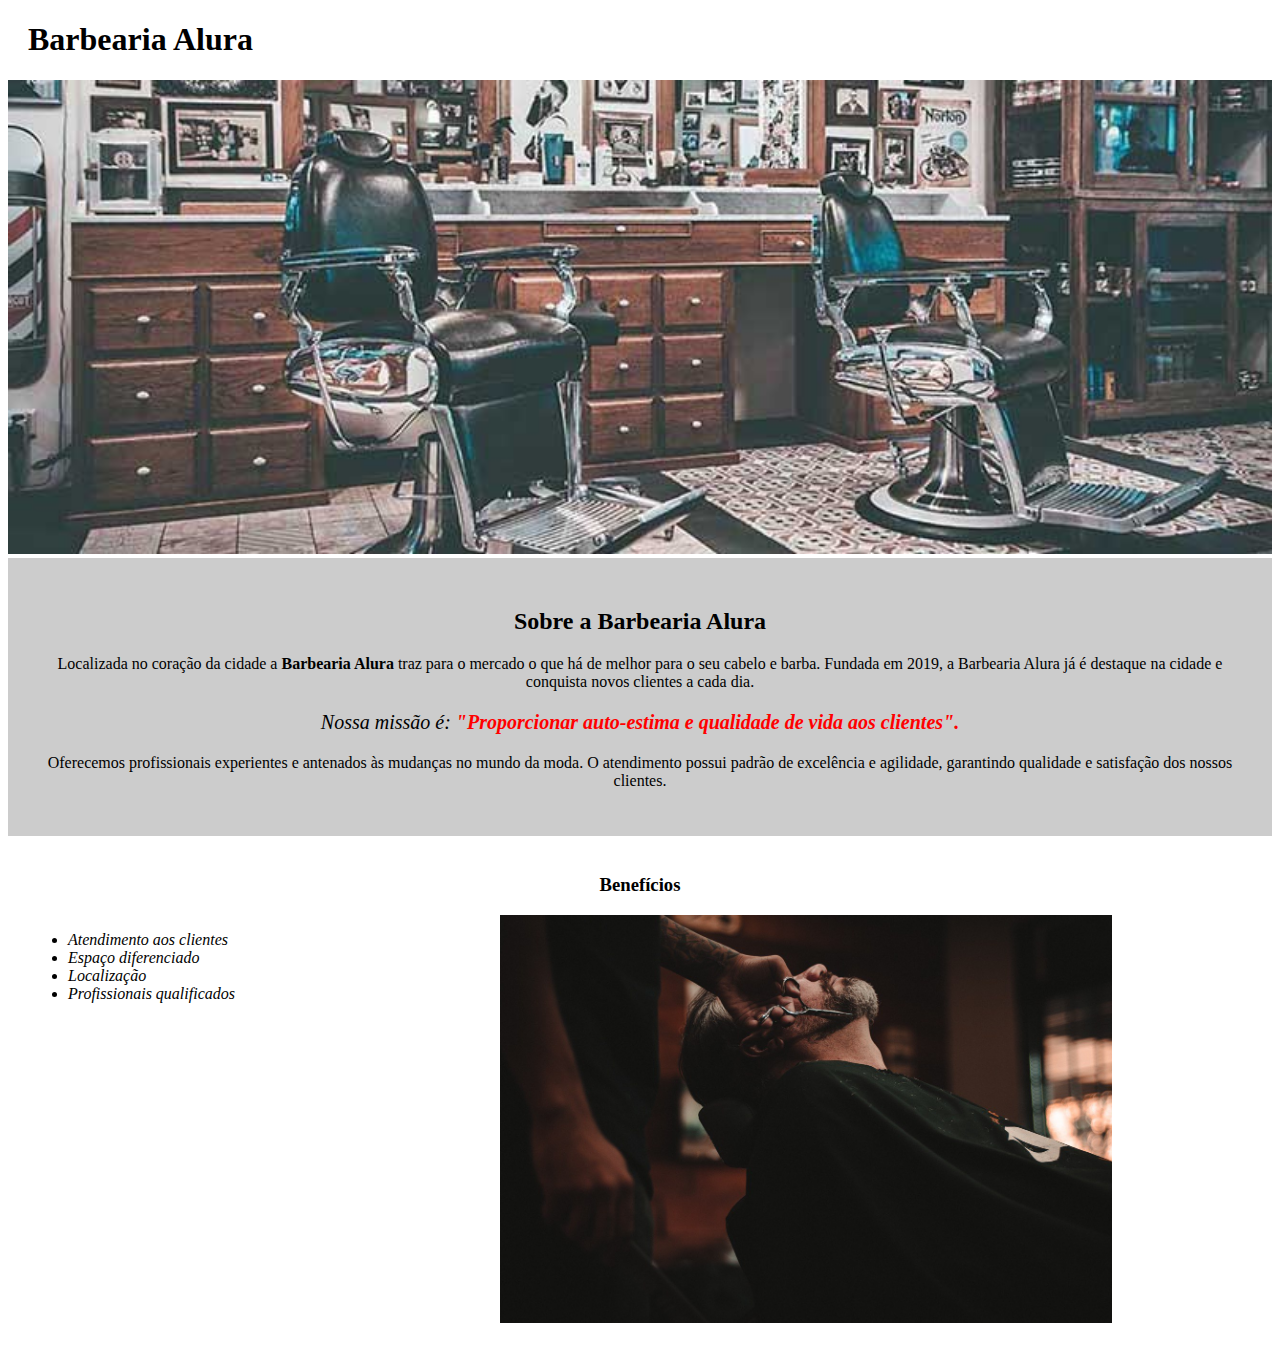
==== index.html @ f3c0d8a9 "primeiro commit" ====
<!DOCTYPE html>
<html lang="pt-br">

    <head>
        <meta charset="UTF-8">
        <title>Barbearia Alura</title>
        <link rel="stylesheet" href="style-home.css">

    </head>

    <body>
        <header>
            <h1 class="tituloprincipal">Barbearia Alura</h1> 
        </header>

        <img id="banner" src="img/banner.jpg">
        <div class="principal">
            <h2 class="titulocentralizado">Sobre a Barbearia Alura</h2>

            <p>Localizada no coração da cidade a <strong>Barbearia Alura</strong> traz para o mercado o que há de melhor para o seu cabelo e barba. Fundada em 2019, a Barbearia Alura já é destaque na cidade e conquista novos clientes a cada dia.</p>
        
            <p id= "missao"><em>Nossa missão é: <strong>"Proporcionar auto-estima e qualidade de vida aos clientes".</strong></em></p>
            <p>Oferecemos profissionais experientes e antenados às mudanças no mundo da moda. O atendimento possui padrão de excelência e agilidade, garantindo qualidade e satisfação dos nossos clientes.</p>
        </div>

        <div class="beneficios">
        <h3 class="titulocentralizado">Benefícios</h3>

        <ul>
            <li class="itens">Atendimento aos clientes</li>
            <li class="itens">Espaço diferenciado</li>
            <li class="itens">Localização</li>
            <li class="itens">Profissionais qualificados</li>
        </ul>
        <img src="img/beneficios.jpg" class="imagembeneficios">


        </div>


    </body>


    </html>
---- style-home.css ----
#banner{
    width: 100%;
}
.principal{
    background: #cccccc;
    padding: 30px;
}

.tituloprincipal {
padding-left: 20px;
}

.titulocentralizado{
    text-align: center;
}

p{
    text-align: center;
    
}

#missao{
    font-size: 20px; 
}


em strong {
    color: #ff0000;
}

.itens {
    font-style: italic;
}

.beneficios{
    background: #ffffff;
    padding: 20px;
}


ul{
    display: inline-block;
    vertical-align: top;
    width: 20%;
    margin-right: 15%;
}

.imagembeneficios{
    width: 50%;
}
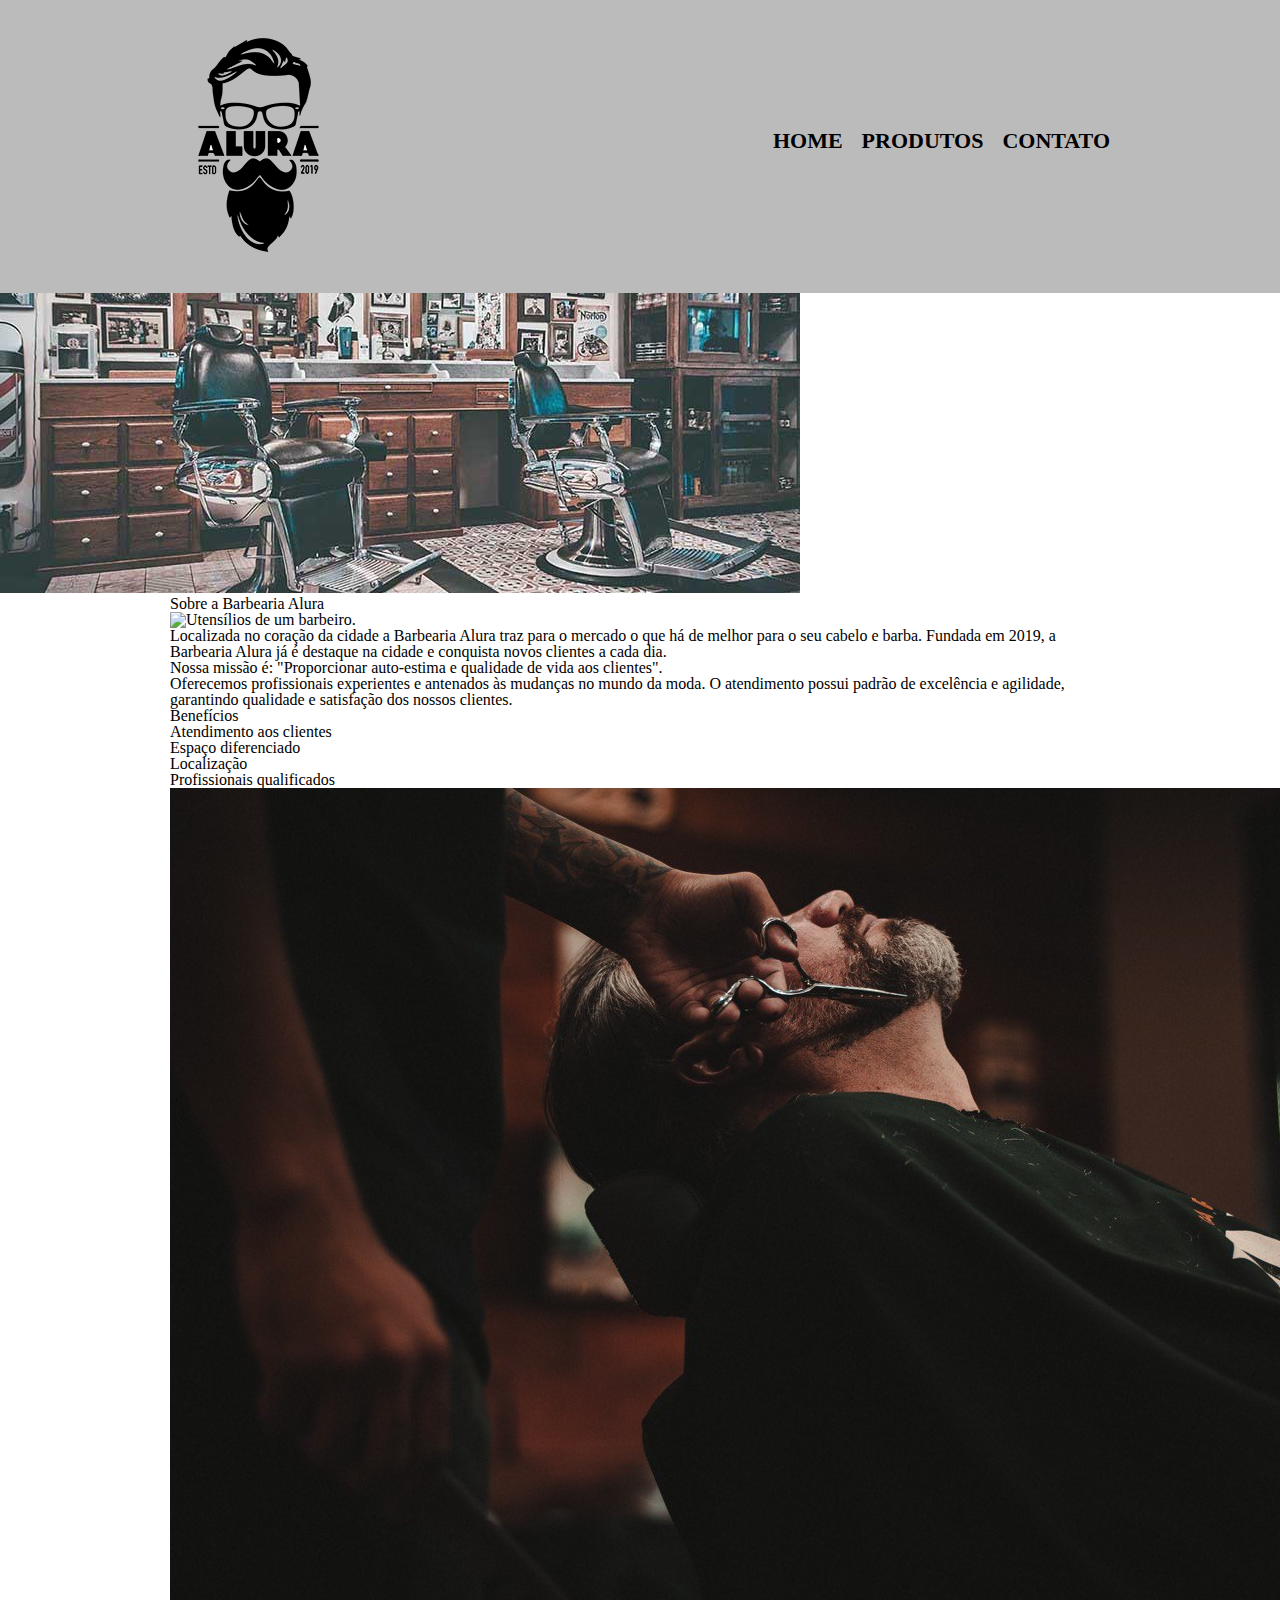
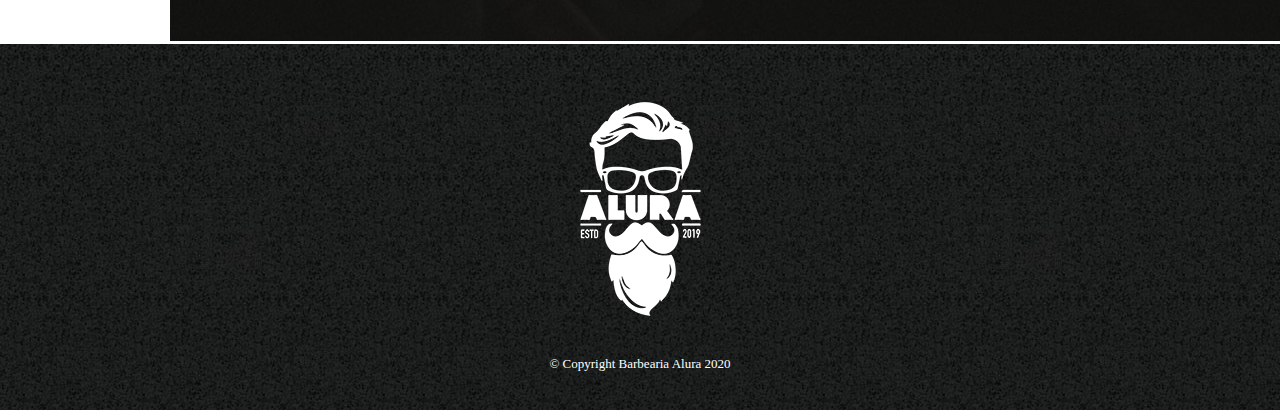
==== commit cba79e36: "atualizacao página incial" ====
--- a/index.html
+++ b/index.html
@@ -4,40 +4,59 @@
     <head>
         <meta charset="UTF-8">
         <title>Barbearia Alura</title>
-        <link rel="stylesheet" href="style-home.css">
+        <link rel="stylesheet" href="reset.css">
+        <link rel="stylesheet" href="style.css">
 
     </head>
 
     <body>
         <header>
-            <h1 class="tituloprincipal">Barbearia Alura</h1> 
+            <div class="caixa">
+                <h1><img src="img/logo.png"></h1>
+
+                <nav>
+                    <ul>
+                    <li><a href="index.html">Home</a></li>
+                    <li><a href="produtos.html">Produtos</a></li>
+                    <li><a href="contato.html">Contato</a></li>
+                    </ul>
+                </nav>
+            </div>
         </header>
 
-        <img id="banner" src="img/banner.jpg">
-        <div class="principal">
-            <h2 class="titulocentralizado">Sobre a Barbearia Alura</h2>
+        <img class="banner" src="img/banner.jpg">
 
-            <p>Localizada no coração da cidade a <strong>Barbearia Alura</strong> traz para o mercado o que há de melhor para o seu cabelo e barba. Fundada em 2019, a Barbearia Alura já é destaque na cidade e conquista novos clientes a cada dia.</p>
+        <main>
+            <section class="principal">
+                <h2 class="titulo-principal">Sobre a Barbearia Alura</h2>
+
+                <img class="utensilios" src="img/utensilios.jpg" alt="Utensílios de um barbeiro.">
+
+                <p>Localizada no coração da cidade a <strong>Barbearia Alura</strong> traz para o mercado o que há de melhor para o seu cabelo e barba. Fundada em 2019, a Barbearia Alura já é destaque na cidade e conquista novos clientes a cada dia.</p>
+            
+                <p id= "missao"><em>Nossa missão é: <strong>"Proporcionar auto-estima e qualidade de vida aos clientes".</strong></em></p>
+                <p>Oferecemos profissionais experientes e antenados às mudanças no mundo da moda. O atendimento possui padrão de excelência e agilidade, garantindo qualidade e satisfação dos nossos clientes.</p>
+            </section>
+
+            <section class="beneficios">
+                <h3 class="titulo-principal">Benefícios</h3>
+
+                <ul>
+                    <li class="itens">Atendimento aos clientes</li>
+                    <li class="itens">Espaço diferenciado</li>
+                    <li class="itens">Localização</li>
+                    <li class="itens">Profissionais qualificados</li>
+                </ul>
+                <img src="img/beneficios.jpg" class="imagembeneficios">
+            </section>
+
+        </main>
+
+        <footer>
+            <img src="img/logo-branco.png">
+            <p class="copyrights">&copy; Copyright Barbearia Alura 2020</p>
+        </footer>
         
-            <p id= "missao"><em>Nossa missão é: <strong>"Proporcionar auto-estima e qualidade de vida aos clientes".</strong></em></p>
-            <p>Oferecemos profissionais experientes e antenados às mudanças no mundo da moda. O atendimento possui padrão de excelência e agilidade, garantindo qualidade e satisfação dos nossos clientes.</p>
-        </div>
-
-        <div class="beneficios">
-        <h3 class="titulocentralizado">Benefícios</h3>
-
-        <ul>
-            <li class="itens">Atendimento aos clientes</li>
-            <li class="itens">Espaço diferenciado</li>
-            <li class="itens">Localização</li>
-            <li class="itens">Profissionais qualificados</li>
-        </ul>
-        <img src="img/beneficios.jpg" class="imagembeneficios">
-
-
-        </div>
-
-
     </body>
 
 
--- a/style.css
+++ b/style.css
@@ -0,0 +1,159 @@
+ header{
+     background: #bbbbbb;
+     padding: 20px 0;
+ }
+
+ .caixa {
+    position: relative;
+    width: 940px;
+    margin: 0 auto;
+ }
+
+
+ nav {
+     position: absolute;
+     top: 110px;
+     right: 0;
+ }
+
+
+nav li {
+    display: inline;
+    margin: 0 0 0 15px;
+
+}
+
+nav a {
+    text-transform: uppercase;
+    color: #000000;
+    font-weight: bold;
+    font-size: 22px;
+    text-decoration: none;
+
+}
+
+nav a:hover {
+    color: #c78c19;
+    text-decoration: underline;
+}
+
+
+.produtos{
+    width: 940px;
+    margin: 0 auto;
+    padding: 50px 0;
+   
+}
+
+.produtos li {
+    display: inline-block;
+    text-align: center;
+    width: 30%;
+    vertical-align: top;
+    margin: 0 1.5%;
+    padding: 30px 20px;
+    box-sizing: border-box;
+    border: 2px solid #000000;
+    border-radius: 10px;
+}
+
+
+.produtos li:hover {
+    border-color: #c78c19;
+}
+
+.produtos li:active {
+    border-color: #088c19;
+}
+
+.produtos li:hover h2 {
+    font-size: 34px;
+}
+
+.produtos h2 {
+    font-size: 30px;
+    font-weight: bold;
+}
+
+.produto-preco {
+    font-size: 22px;
+    font-weight: bold;
+    margin-top: 10px;
+}
+
+.produto-descricao {
+    font-size: 18px;
+}
+
+footer {
+    text-align: center;
+    background: url("img/bg.jpg");
+    padding: 40px 0;
+
+}
+
+.copyrights {
+    color: #ffffff;
+    font-size: 13px;
+    margin: 20px 0 0;
+}
+
+main {
+    width: 940px;
+    margin: 0 auto;
+
+}
+
+form {
+    margin: 40px 0;
+}
+
+form label, form legend {
+    display: block;
+    font-size: 20px;
+    margin: 0 0 10px;
+}
+
+.input-padrao {
+    display: block;
+    margin: 0 0 20px;
+    padding: 10px 25px;
+    width: 50%;
+}
+
+.checkbox {
+    margin: 20px 0;
+}
+
+.enviar {
+    width: 40%;
+    padding: 15px 0;
+    background: orange;
+    color: white;
+    font-weight: bold;
+    font-size: 18px;
+    border: none;
+    border-radius: 5px;
+    transition: 1s all;
+    cursor: pointer;
+}
+
+.enviar:hover {
+    background: darkorange;
+    transform: scale(1.2);
+}
+
+table {
+    margin: 20px 0 40px;
+}
+
+thead {
+    background: #555555;
+    color: white;
+    font-weight: bold;
+}
+
+td, th {
+    border: 1px solid #000000;
+    padding: 8px 20px;
+}
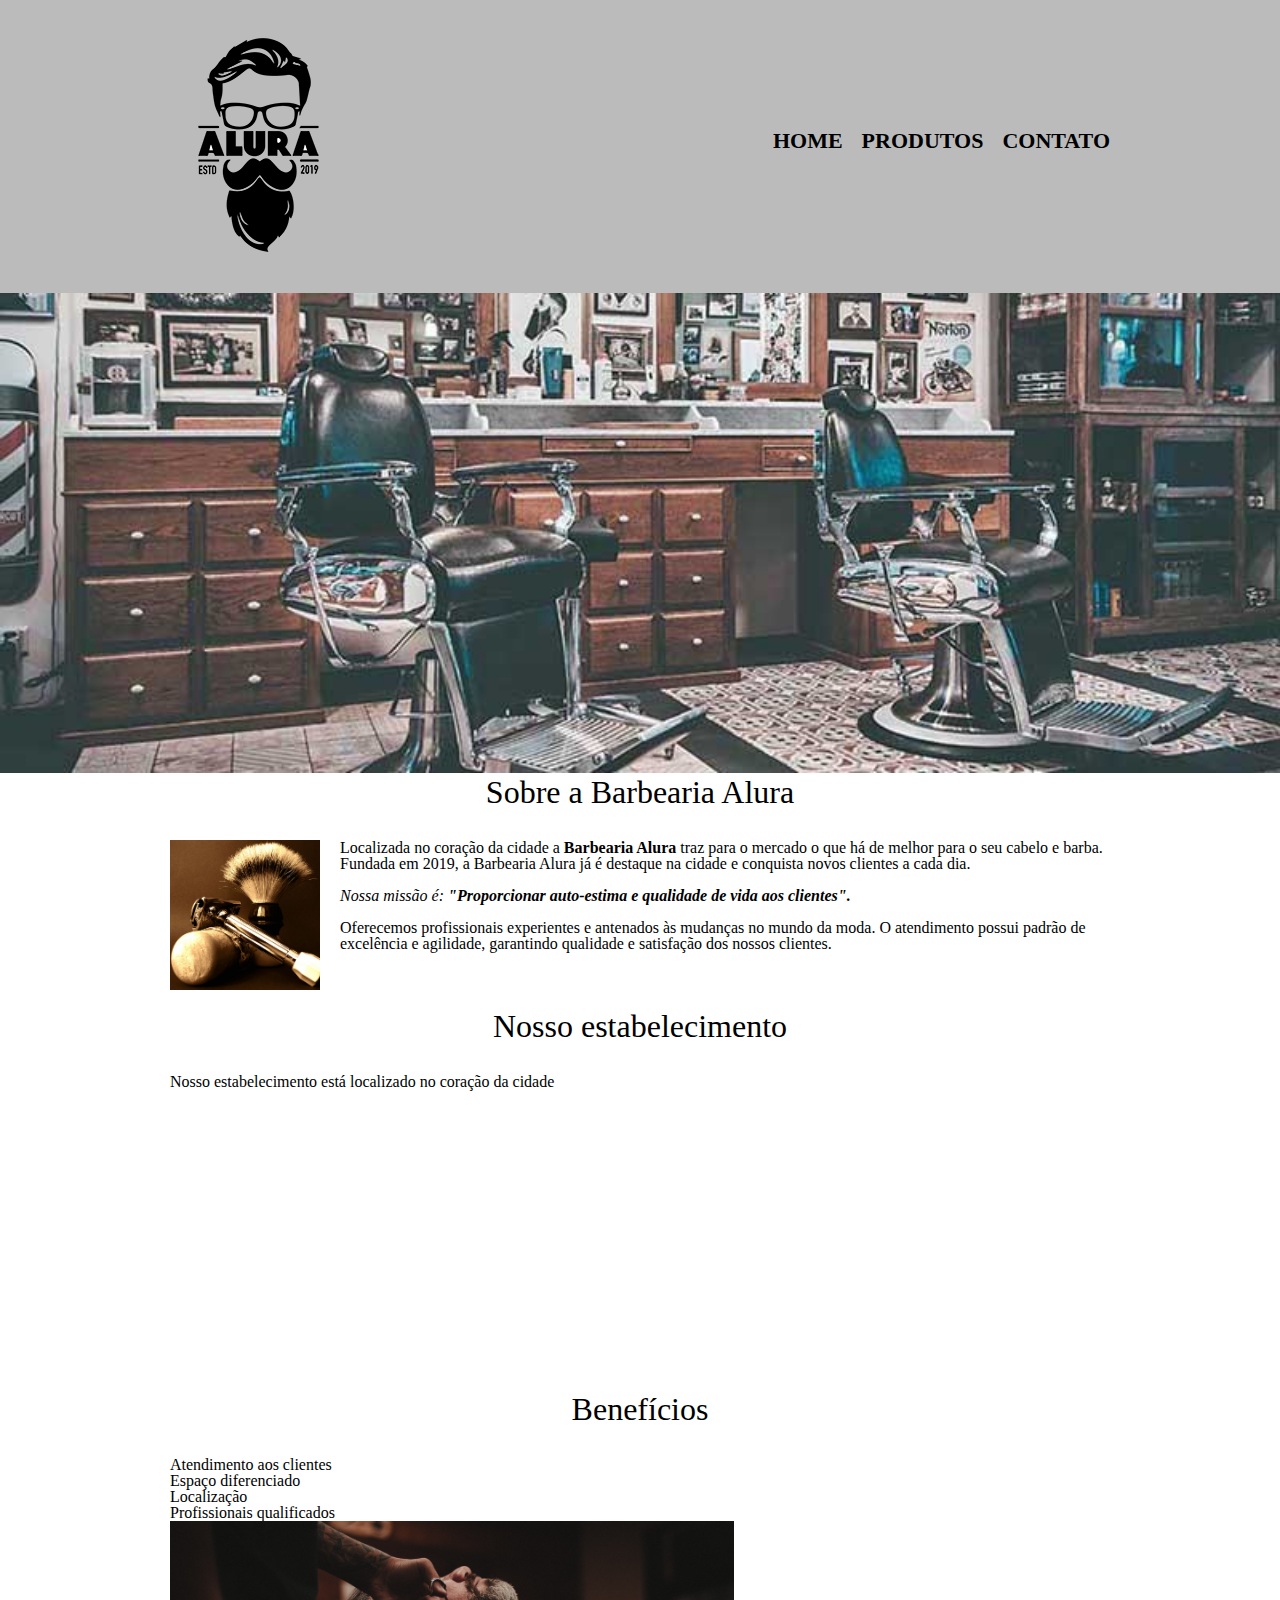
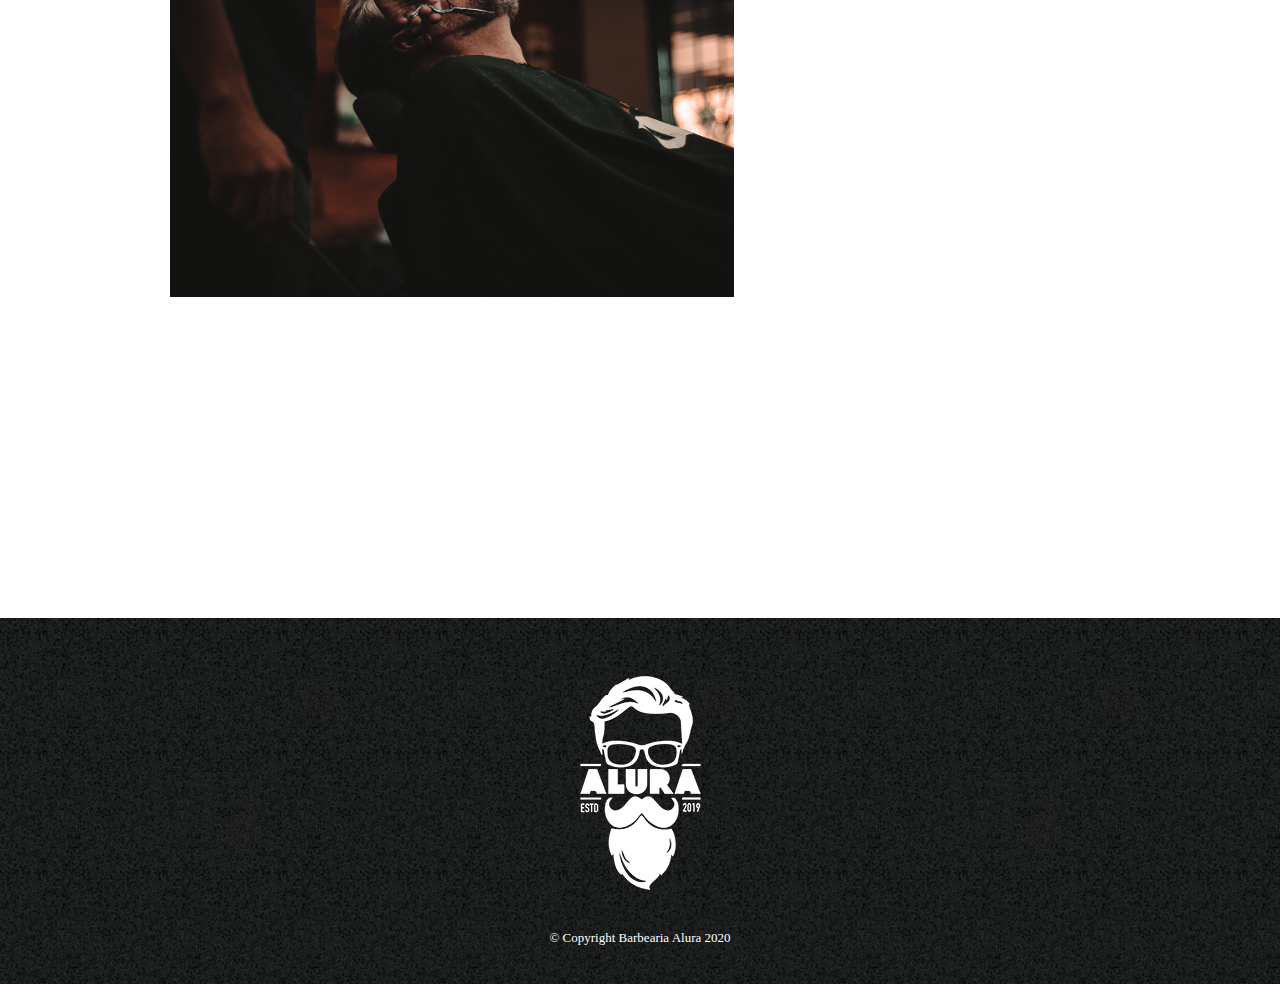
==== commit 7384e259: "referencias externas html" ====
--- a/index.html
+++ b/index.html
@@ -6,6 +6,7 @@
         <title>Barbearia Alura</title>
         <link rel="stylesheet" href="reset.css">
         <link rel="stylesheet" href="style.css">
+        <link rel="stylesheet" href="https://fonts.googleapis.com/css?family=Montserrat&display=swap">
 
     </head>
 
@@ -38,6 +39,17 @@
                 <p>Oferecemos profissionais experientes e antenados às mudanças no mundo da moda. O atendimento possui padrão de excelência e agilidade, garantindo qualidade e satisfação dos nossos clientes.</p>
             </section>
 
+            <section class="mapa">
+                <h3 class="titulo-principal">Nosso estabelecimento</h3>
+                <p>Nosso estabelecimento está localizado no coração da cidade</p>
+
+                <iframe src="https://www.google.com/maps/embed?pb=!1m18!1m12!1m3!1d14625.408024770628!2d-46.634255272346344!3d-23.59170550468
+                3464!2m3!1f0!2f0!3f0!3m2!1i1024!2i768!4f13.1!3m3!1m2!1s0x94ce5a2b2ed7f3a1%3A0xab35da2f5ca62674!2sCaelum%20-%20Escola%20de%20T
+                ecnologia!5e0!3m2!1spt-BR!2sbr!4v1591925568225!5m2!1spt-BR!2sbr" width="100%" height="300" frameborder="0" style="border:0;" a
+                llowfullscreen="" aria-hidden="false" tabindex="0"></iframe>
+
+            </section>
+
             <section class="beneficios">
                 <h3 class="titulo-principal">Benefícios</h3>
 
@@ -48,6 +60,11 @@
                     <li class="itens">Profissionais qualificados</li>
                 </ul>
                 <img src="img/beneficios.jpg" class="imagembeneficios">
+
+                <div class="video">
+                    <iframe width="560" height="315" src="https://www.youtube.com/embed/wcVVXUV0YUY" frameborder="0" allow="accelerometer; aut
+                    oplay; encrypted-media; gyroscope; picture-in-picture" allowfullscreen></iframe>
+                </div>
             </section>
 
         </main>
--- a/style.css
+++ b/style.css
@@ -157,3 +157,37 @@
     border: 1px solid #000000;
     padding: 8px 20px;
 }
+
+/* css da página inicial */
+.banner {
+    width:100%;
+}
+
+.titulo-principal {
+    text-align: center;
+    font-size: 2em;
+    margin: 0 0 1em;
+    clear: left;
+}
+
+.principal p {
+    margin: 0 0 1em;
+}
+
+.principal strong {
+    font-weight: bold;
+}
+
+.principal em {
+    font-style: italic;
+}
+
+.utensilios {
+    width: 150px;
+    float: left;
+    margin: 0 20px 20px 0;
+}
+
+.imagembeneficios {
+    width: 60%;
+}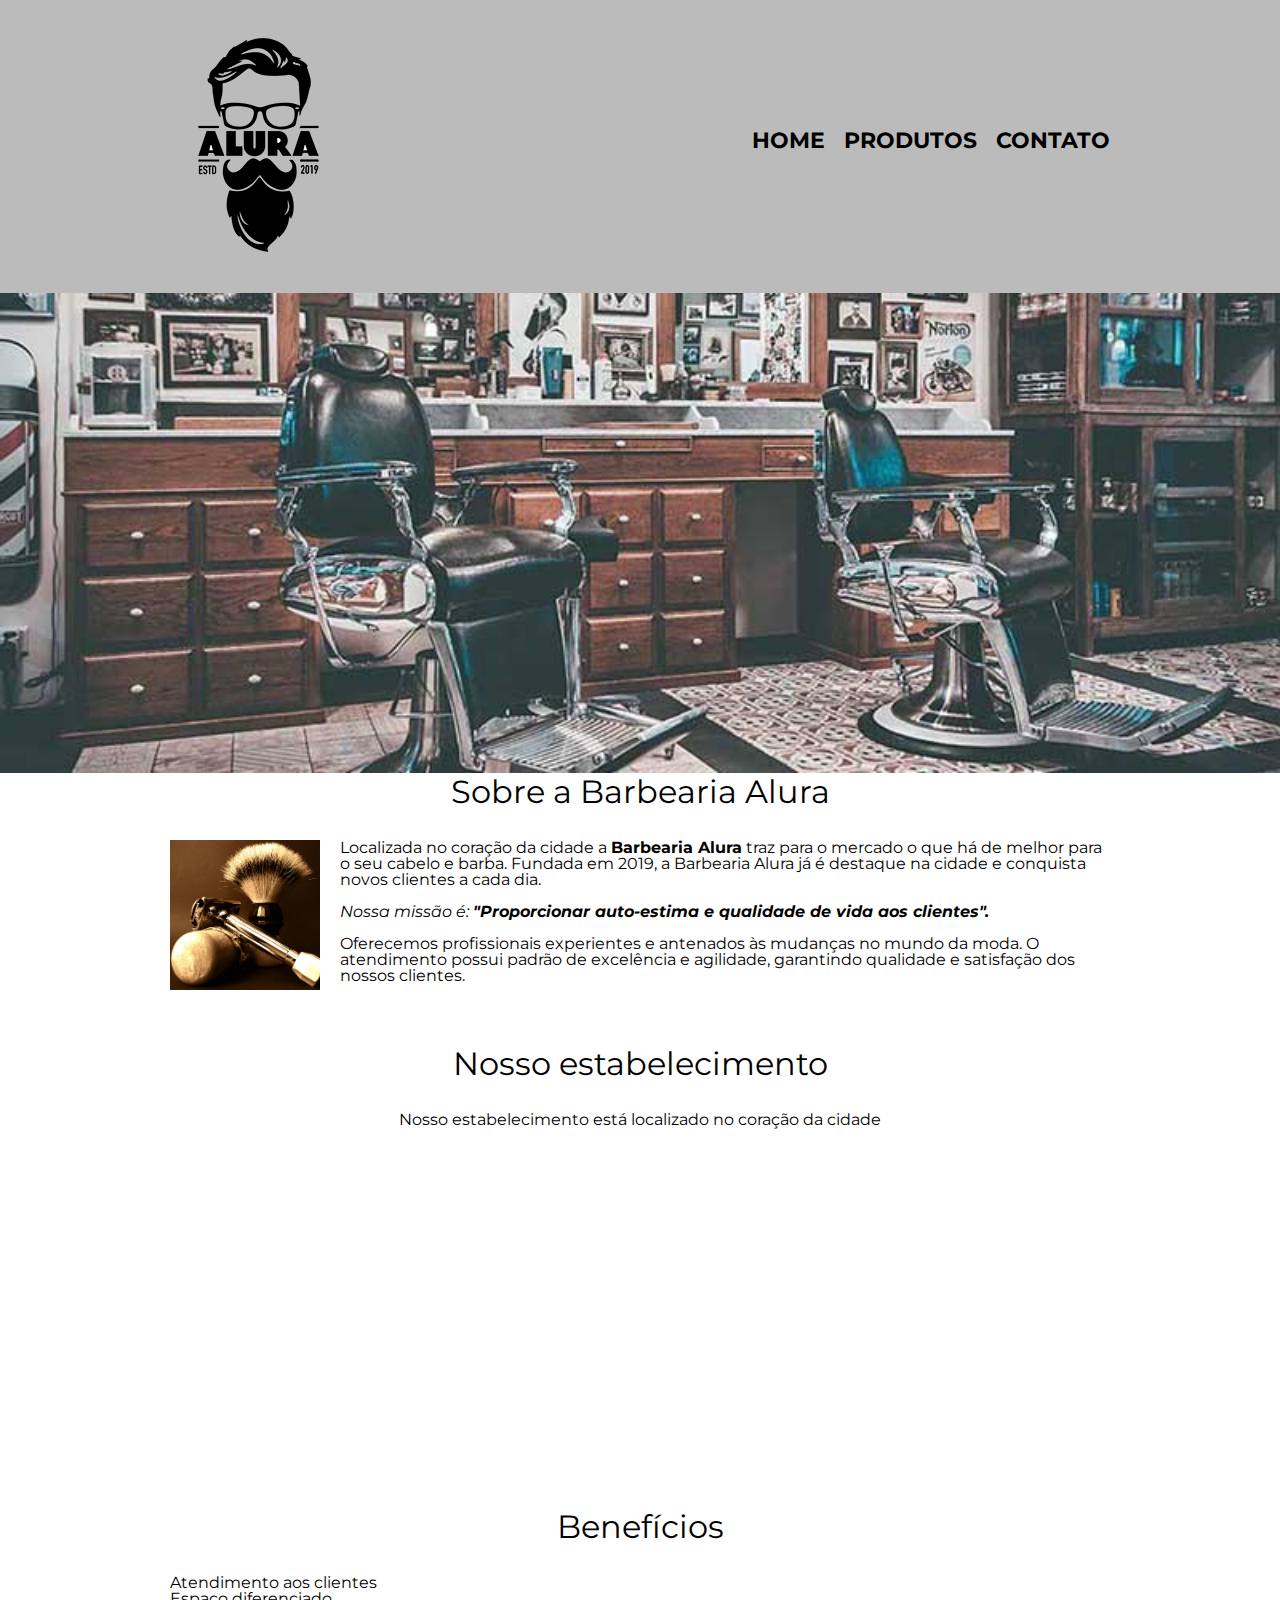
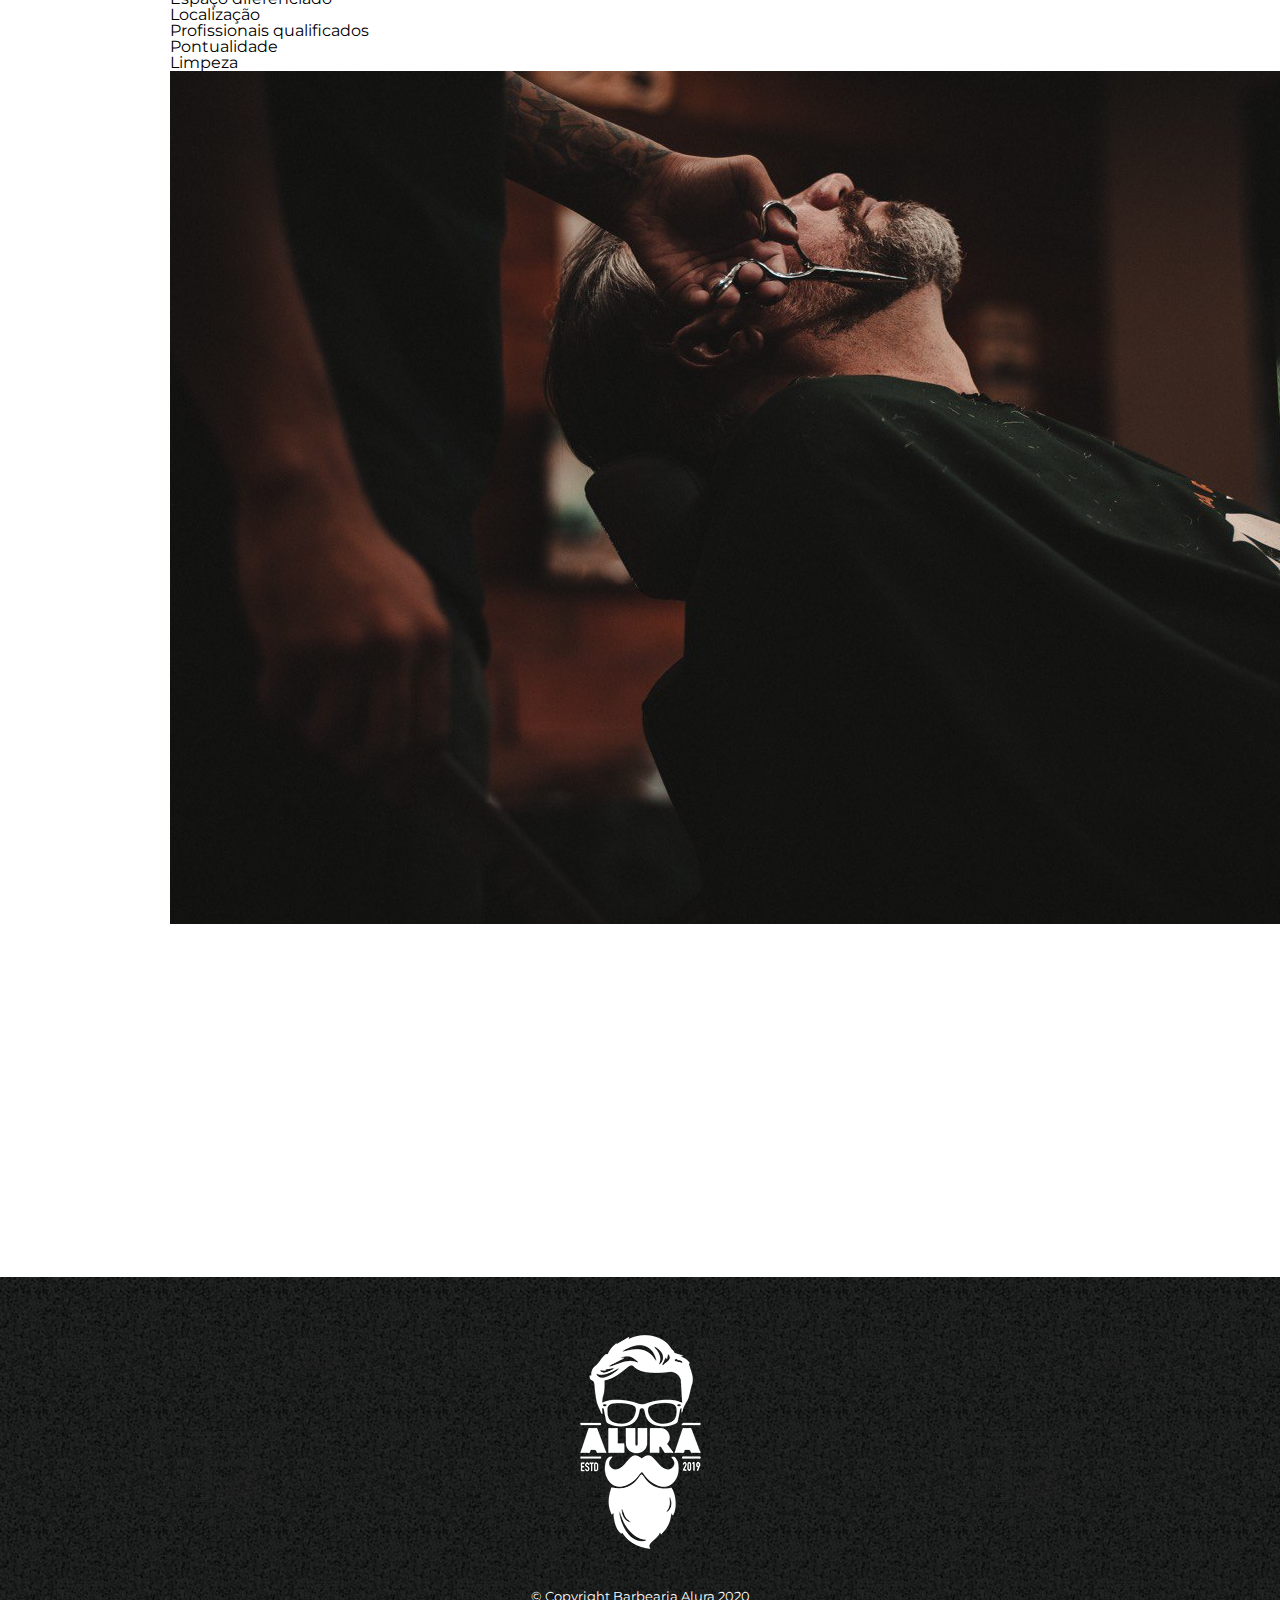
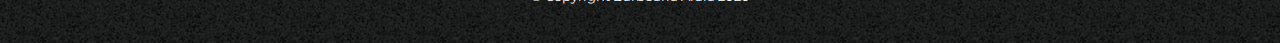
==== commit caecf291: "algumas alteracoes" ====
--- a/index.html
+++ b/index.html
@@ -43,23 +43,29 @@
                 <h3 class="titulo-principal">Nosso estabelecimento</h3>
                 <p>Nosso estabelecimento está localizado no coração da cidade</p>
 
-                <iframe src="https://www.google.com/maps/embed?pb=!1m18!1m12!1m3!1d14625.408024770628!2d-46.634255272346344!3d-23.59170550468
-                3464!2m3!1f0!2f0!3f0!3m2!1i1024!2i768!4f13.1!3m3!1m2!1s0x94ce5a2b2ed7f3a1%3A0xab35da2f5ca62674!2sCaelum%20-%20Escola%20de%20T
-                ecnologia!5e0!3m2!1spt-BR!2sbr!4v1591925568225!5m2!1spt-BR!2sbr" width="100%" height="300" frameborder="0" style="border:0;" a
-                llowfullscreen="" aria-hidden="false" tabindex="0"></iframe>
+                <div class="mapa-conteudo">
+                    <iframe src="https://www.google.com/maps/embed?pb=!1m18!1m12!1m3!1d14625.408024770628!2d-46.634255272346344!3d-23.59170550468
+                    3464!2m3!1f0!2f0!3f0!3m2!1i1024!2i768!4f13.1!3m3!1m2!1s0x94ce5a2b2ed7f3a1%3A0xab35da2f5ca62674!2sCaelum%20-%20Escola%20de%20T
+                    ecnologia!5e0!3m2!1spt-BR!2sbr!4v1591925568225!5m2!1spt-BR!2sbr" width="100%" height="300" frameborder="0" style="border:0;" a
+                    llowfullscreen="" aria-hidden="false" tabindex="0"></iframe>
+                </div>
 
             </section>
 
             <section class="beneficios">
                 <h3 class="titulo-principal">Benefícios</h3>
 
-                <ul>
-                    <li class="itens">Atendimento aos clientes</li>
-                    <li class="itens">Espaço diferenciado</li>
-                    <li class="itens">Localização</li>
-                    <li class="itens">Profissionais qualificados</li>
-                </ul>
-                <img src="img/beneficios.jpg" class="imagembeneficios">
+                <div class="conteudo-beneficios">
+                    <ul class="lista-beneficios">
+                        <li class="itens">Atendimento aos clientes</li>
+                        <li class="itens">Espaço diferenciado</li>
+                        <li class="itens">Localização</li>
+                        <li class="itens">Profissionais qualificados</li>
+                        <li class="itens">Pontualidade</li>
+                        <li class="itens">Limpeza</li>
+                    </ul><img src="img/beneficios.jpg" class="imagem-beneficios">
+                
+                </div>
 
                 <div class="video">
                     <iframe width="560" height="315" src="https://www.youtube.com/embed/wcVVXUV0YUY" frameborder="0" allow="accelerometer; aut
--- a/style.css
+++ b/style.css
@@ -1,4 +1,8 @@
- header{
+body {
+    font-family: 'Montserrat', sans-serif;
+} 
+
+header{
      background: #bbbbbb;
      padding: 20px 0;
  }
@@ -190,4 +194,18 @@
 
 .imagembeneficios {
     width: 60%;
+}
+
+.mapa {
+    padding: 3em 0;
+}
+
+.mapa p {
+    margin: 0 0 2em;
+    text-align: center;
+}
+
+.video {
+    width: 560px;
+    margin: 1em auto;
 }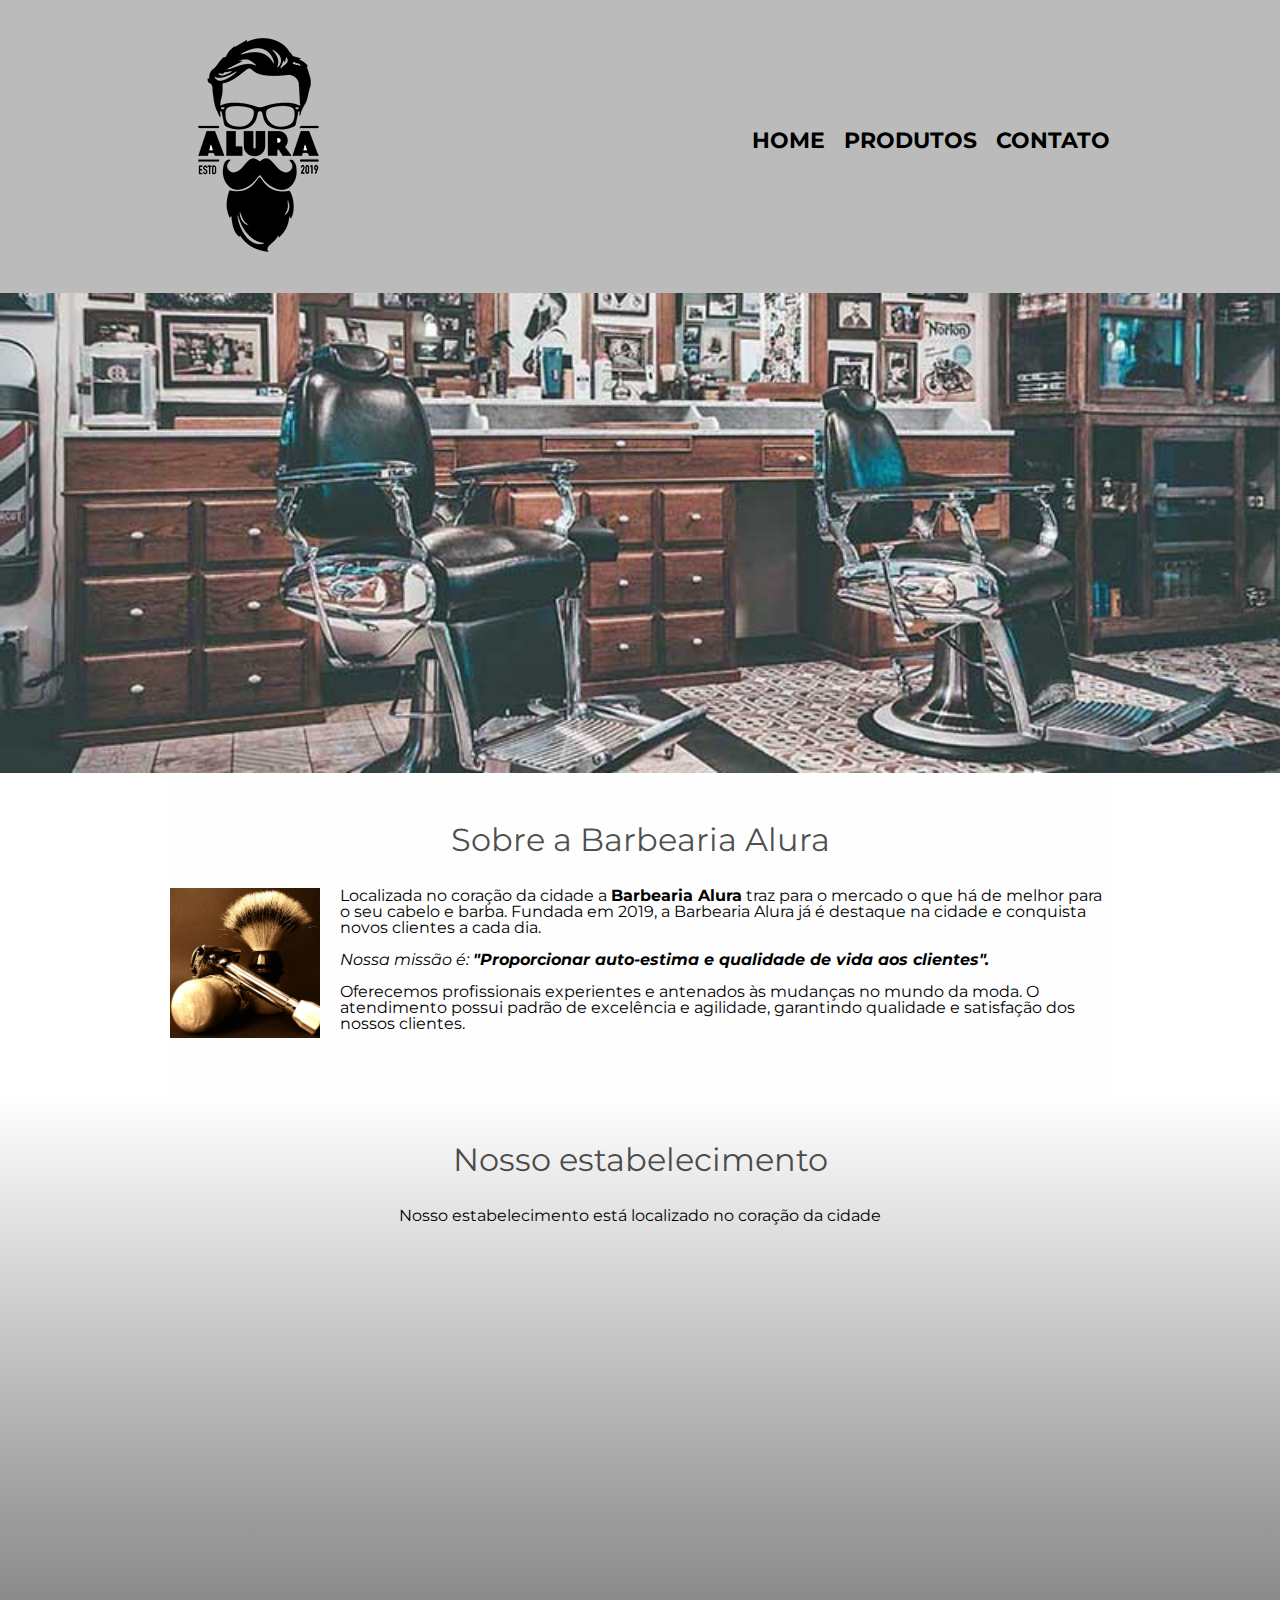
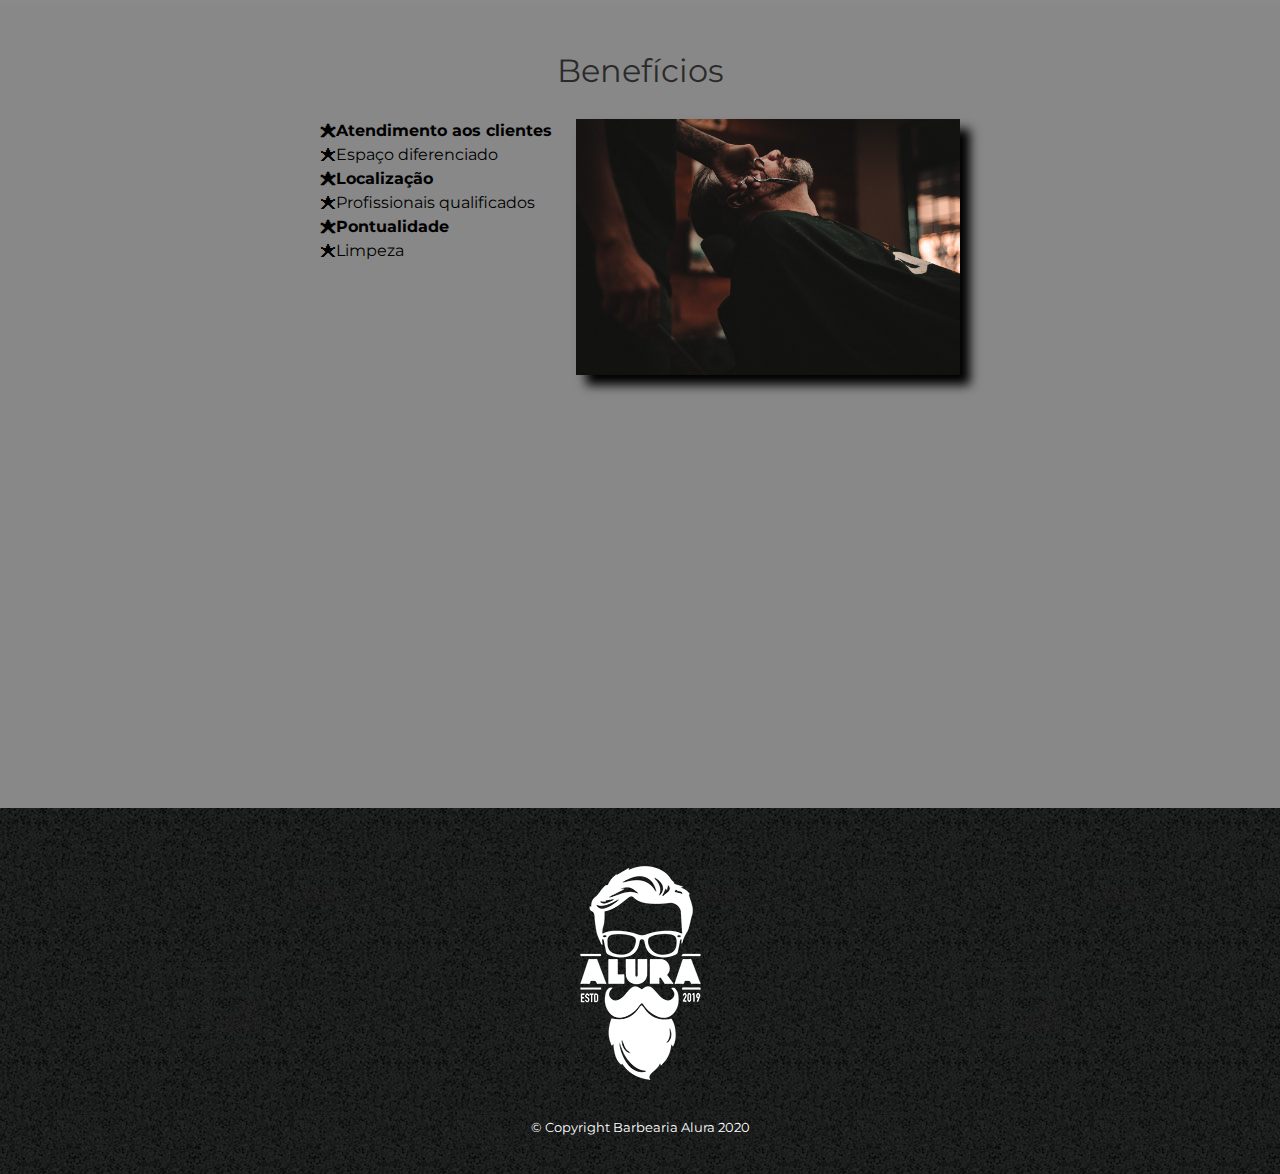
==== commit 1ee26c89: "pequenas alteracoes no video" ====
--- a/index.html
+++ b/index.html
@@ -3,6 +3,7 @@
 
     <head>
         <meta charset="UTF-8">
+        <meta name="viewport" content="width=device-width">
         <title>Barbearia Alura</title>
         <link rel="stylesheet" href="reset.css">
         <link rel="stylesheet" href="style.css">
@@ -68,7 +69,7 @@
                 </div>
 
                 <div class="video">
-                    <iframe width="560" height="315" src="https://www.youtube.com/embed/wcVVXUV0YUY" frameborder="0" allow="accelerometer; aut
+                    <iframe width="100%" height="315" src="https://www.youtube.com/embed/wcVVXUV0YUY" frameborder="0" allow="accelerometer; aut
                     oplay; encrypted-media; gyroscope; picture-in-picture" allowfullscreen></iframe>
                 </div>
             </section>
--- a/style.css
+++ b/style.css
@@ -102,12 +102,6 @@
     margin: 20px 0 0;
 }
 
-main {
-    width: 940px;
-    margin: 0 auto;
-
-}
-
 form {
     margin: 40px 0;
 }
@@ -172,6 +166,14 @@
     font-size: 2em;
     margin: 0 0 1em;
     clear: left;
+    color: rgba(0, 0, 0, 0.7);
+}
+
+.principal {
+    padding: 3em 0;
+    background: #fefefe;
+    width: 940px;
+    margin: 0 auto;
 }
 
 .principal p {
@@ -192,12 +194,14 @@
     margin: 0 20px 20px 0;
 }
 
-.imagembeneficios {
-    width: 60%;
-}
-
 .mapa {
     padding: 3em 0;
+    background: linear-gradient(#fefefe, #888888);
+}
+
+.mapa-conteudo {
+    width: 940px;
+    margin: 0 auto;
 }
 
 .mapa p {
@@ -205,7 +209,46 @@
     text-align: center;
 }
 
+.beneficios {
+    padding: 3em 0;
+    background: #888888;
+} 
+
+.conteudo-beneficios {
+    width: 640px;
+    margin: 0 auto;
+}
+
+.lista-beneficios {
+    width: 40%;
+    display: inline-block;
+    vertical-align: top;
+}
+
+.itens {
+    line-height: 1.5;
+}
+
+.itens:before {
+    content: "🟊";
+}
+
+.itens:nth-child(2n+1) {
+    font-weight: bold;
+}
+
+.imagem-beneficios {
+    width: 60%;
+    opacity: 1;
+    transition: 400ms;
+    box-shadow: 10px 10px 10px #000000;
+}
+
+.imagem-beneficios:hover {
+    opacity: 0.3;
+}
+
 .video {
     width: 560px;
-    margin: 1em auto;
+    margin: 2em auto;
 }